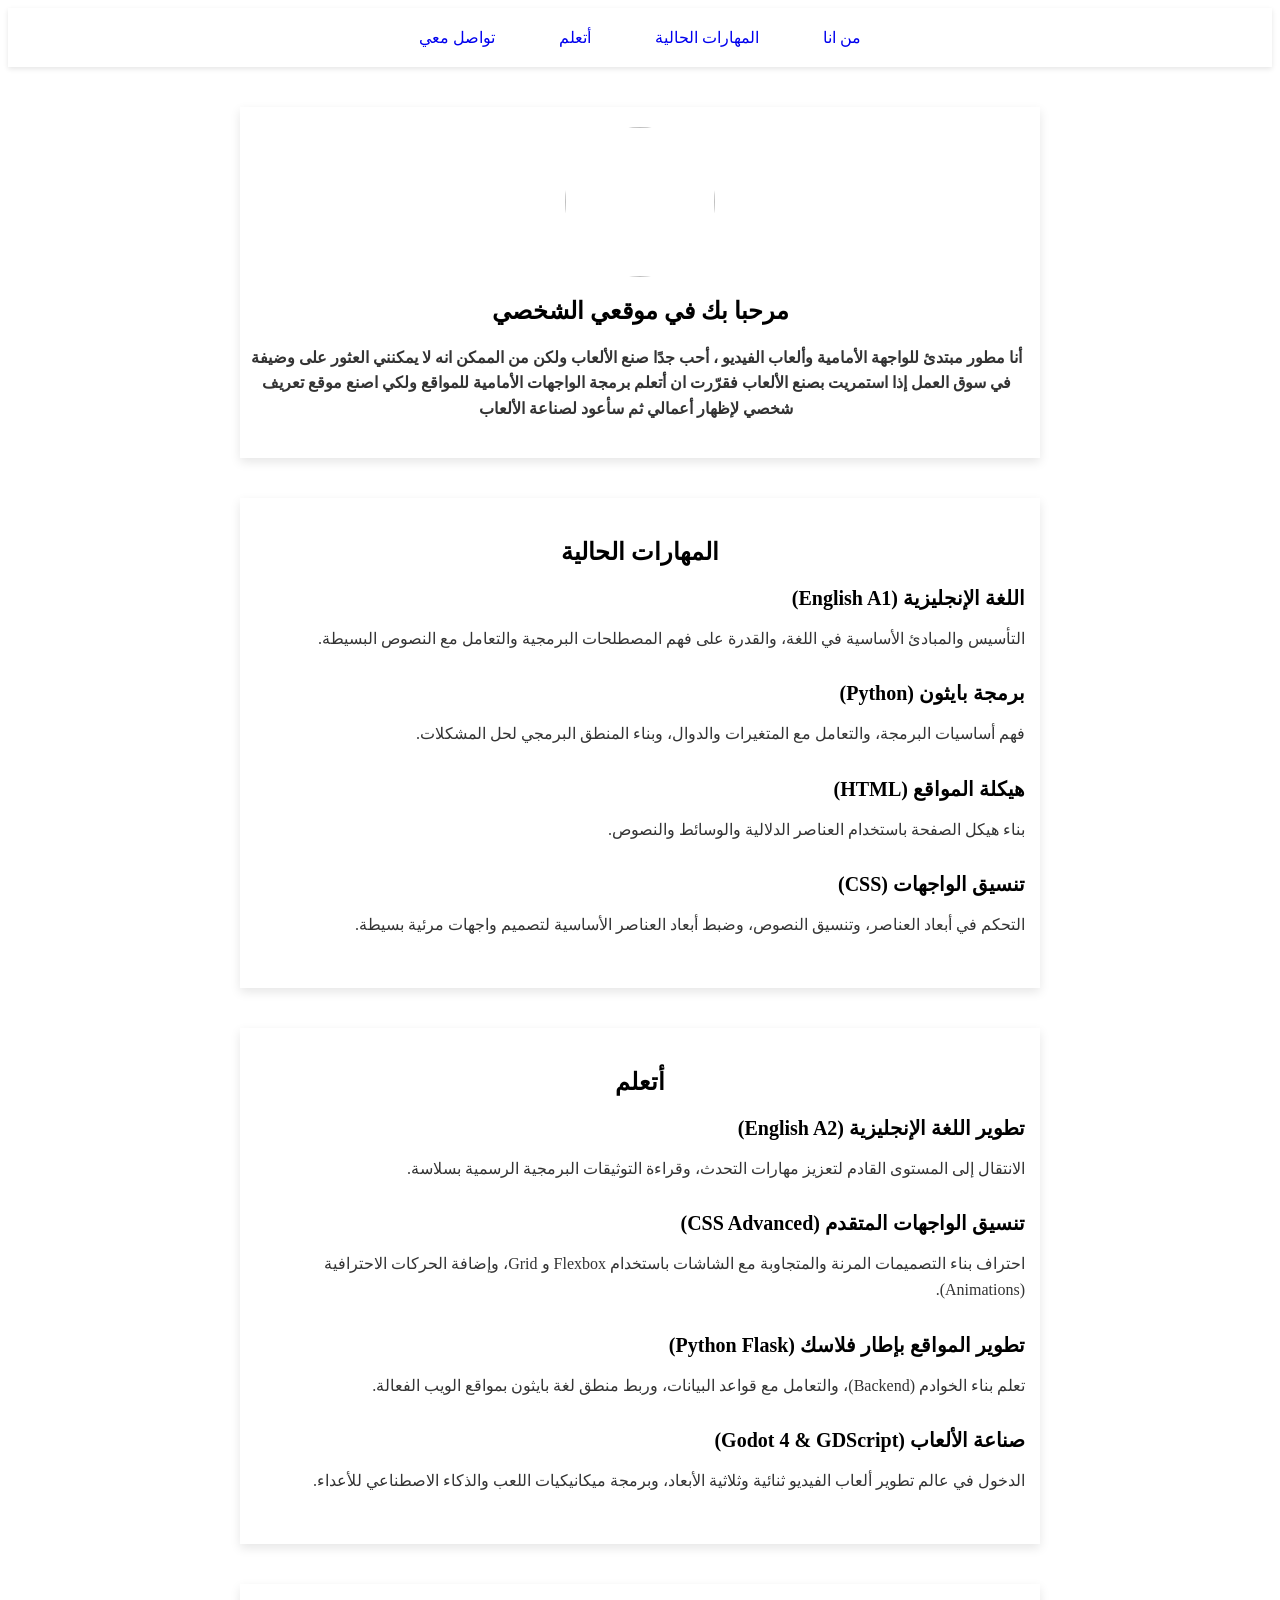
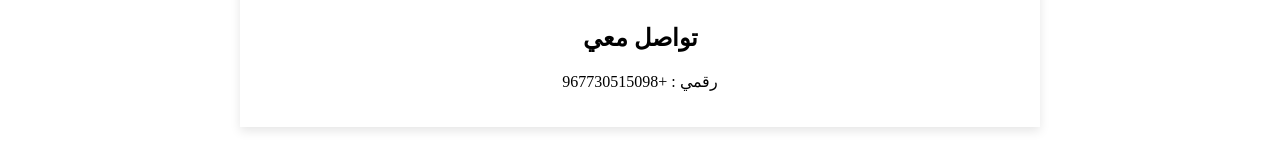
==== index.html @ 2a9069a5 "Add files via upload" ====
<!DOCTYPE html>
<html lang="en">
<head>
  <meta charset="UTF-8">
  <title>Hamd - Portfolio</title>
  <link rel="stylesheet" href="style.css">
</head>
<body>
  
  <nav>
    
    <a href="#intro">من انا</a>
    <a href="#skills">المهارات الحالية</a>
    <a href="#learning">أتعلم</a>
    <a href="#contact">تواصل معي</a>
    
  </nav>
  
  
  
  <main class="container">

    <section id="intro">
      
      <img src="images/Gojo-Saturo.jpg"/>
      <h2>مرحبا بك في موقعي الشخصي</h2>
      <h3 class="ims">أنا مطور مبتدئ للواجهة الأمامية وألعاب الفيديو ، أحب جدًا صنع الألعاب ولكن من الممكن انه لا يمكنني العثور على وضيفة في سوق العمل إذا استمريت بصنع الألعاب فقرّرت ان أتعلم برمجة الواجهات الأمامية للمواقع ولكي اصنع موقع تعريف شخصي لإظهار أعمالي ثم سأعود لصناعة الألعاب</h3>
    </section>
    
    <section id="skills">
      <h2>المهارات الحالية</h2>
      <div class="skill-card">
          <h3>اللغة الإنجليزية (English A1)</h3>
          <p>التأسيس والمبادئ الأساسية في اللغة، والقدرة على فهم المصطلحات البرمجية والتعامل مع النصوص البسيطة.</p>
      </div>
      
      <div class="skill-card">
          <h3>برمجة بايثون (Python)</h3>
          <p>فهم أساسيات البرمجة، والتعامل مع المتغيرات والدوال، وبناء المنطق البرمجي لحل المشكلات.</p>
      </div>
      
      <div class="skill-card">
          <h3>هيكلة المواقع (HTML)</h3>
          <p>بناء هيكل الصفحة باستخدام العناصر الدلالية والوسائط والنصوص.</p>
      </div>
      
      <div class="skill-card">
          <h3>تنسيق الواجهات (CSS)</h3>
          <p>التحكم في أبعاد العناصر، وتنسيق النصوص، وضبط أبعاد العناصر الأساسية لتصميم واجهات مرئية بسيطة.</p>
      </div>

    </section>
    
    <section id="learning">
      <h2>أتعلم</h2>
      
      <div class="learn-card">
          <h3>تطوير اللغة الإنجليزية (English A2)</h3>
          <p>الانتقال إلى المستوى القادم لتعزيز مهارات التحدث، وقراءة التوثيقات البرمجية الرسمية بسلاسة.</p>
      </div>
      
      <div class="learn-card">
          <h3>تنسيق الواجهات المتقدم (CSS Advanced)</h3>
          <p>احتراف بناء التصميمات المرنة والمتجاوبة مع الشاشات باستخدام Flexbox و Grid، وإضافة الحركات الاحترافية (Animations).</p>
      </div>
      
      <div class="learn-card">
          <h3>تطوير المواقع بإطار فلاسك (Python Flask)</h3>
          <p>تعلم بناء الخوادم (Backend)، والتعامل مع قواعد البيانات، وربط منطق لغة بايثون بمواقع الويب الفعالة.</p>
      </div>
      
      <div class="learn-card">
          <h3>صناعة الألعاب (Godot 4 & GDScript)</h3>
          <p>الدخول في عالم تطوير ألعاب الفيديو ثنائية وثلاثية الأبعاد، وبرمجة ميكانيكيات اللعب والذكاء الاصطناعي للأعداء.</p>
      </div>

    </section>
    
    
    
    <section id="contact">
      <h2>تواصل معي</h2>
      <form>
        <div>
          <p id="">رقمي : +967730515098</p>
        </div>
      </form>
      
    </section>
    
  </main>
  
</body>
</html>
---- style.css ----
body{
    direction: rtl;
}
img {
    width: 150px;
    height: 150px;
    border-radius: 50%;
    margin: auto;
    display: block;
}
section{
    text-align: center;
    max-width: 800px;
    margin: 40px auto;
    padding: 30px auto;
    box-shadow: 0px 4px 10px rgba(0,0,0,0.1) ;
    padding-bottom: 20px;
    padding-top: 20px;
}
.skill-card, .learn-card{
    text-align: right;
    margin-bottom: 30px;
    padding-right: 15px;
}
.skill-card h3, .learn-card h3{
    font-size: 20px;
    margin-bottom: 8px;
    color: #000000;
}
.skill-card p, .learn-card p{
    font-size: 16px;
    color: #333333;
    line-height: 1.6;
}
nav{
    text-align: center;
    padding: 20px;
    box-shadow: 0px 2px 5px rgba(0, 0, 0, 0.1);
}
nav a{
    text-decoration: none;
}
nav a:hover{
    text-decoration: underline;
    color: Red;
}
.ims{
    padding-right: 8px;
    color: #333333;
    font-size: 16px;
    line-height: 1.6;
}
nav a{
    padding: 30px;
}
#mynumber{
    align-items: center;
    max-height: 50px;
}
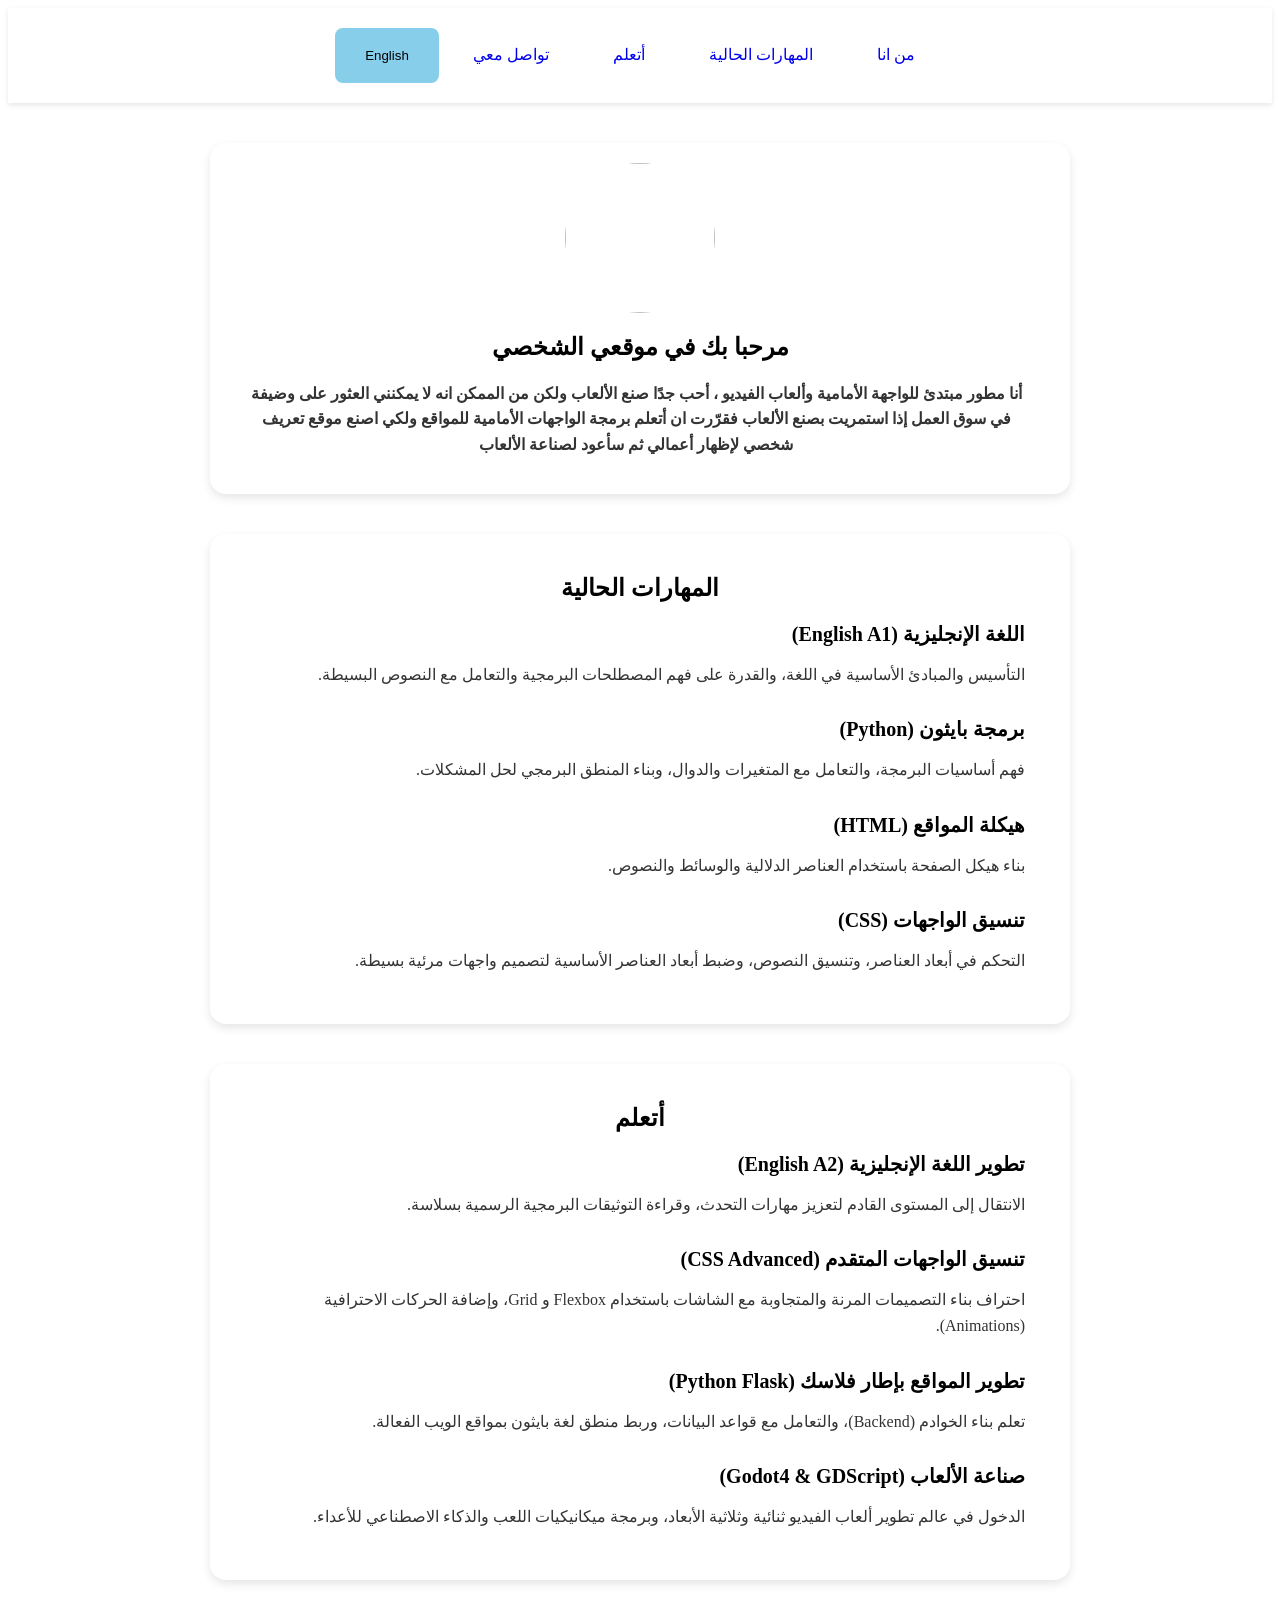
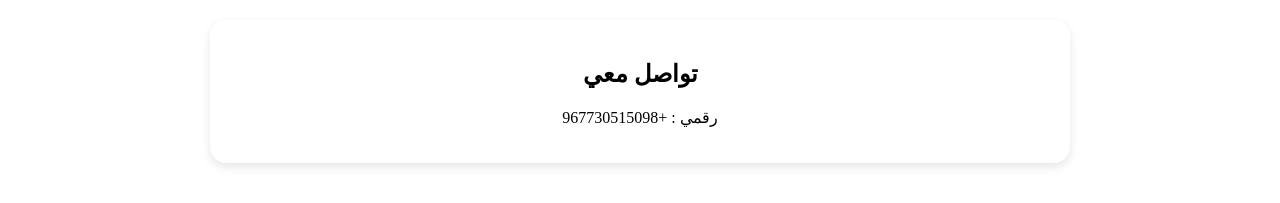
==== commit 5d17a8e1: "Add files via upload" ====
--- a/index.html
+++ b/index.html
@@ -13,15 +13,13 @@
     <a href="#skills">المهارات الحالية</a>
     <a href="#learning">أتعلم</a>
     <a href="#contact">تواصل معي</a>
+    <button onclick="window.location.href='en/index-en.html'">English</button>
     
   </nav>
-  
-  
   
   <main class="container">
 
     <section id="intro">
-      
       <img src="images/Gojo-Saturo.jpg"/>
       <h2>مرحبا بك في موقعي الشخصي</h2>
       <h3 class="ims">أنا مطور مبتدئ للواجهة الأمامية وألعاب الفيديو ، أحب جدًا صنع الألعاب ولكن من الممكن انه لا يمكنني العثور على وضيفة في سوق العمل إذا استمريت بصنع الألعاب فقرّرت ان أتعلم برمجة الواجهات الأمامية للمواقع ولكي اصنع موقع تعريف شخصي لإظهار أعمالي ثم سأعود لصناعة الألعاب</h3>
@@ -33,59 +31,45 @@
           <h3>اللغة الإنجليزية (English A1)</h3>
           <p>التأسيس والمبادئ الأساسية في اللغة، والقدرة على فهم المصطلحات البرمجية والتعامل مع النصوص البسيطة.</p>
       </div>
-      
       <div class="skill-card">
           <h3>برمجة بايثون (Python)</h3>
           <p>فهم أساسيات البرمجة، والتعامل مع المتغيرات والدوال، وبناء المنطق البرمجي لحل المشكلات.</p>
       </div>
-      
       <div class="skill-card">
           <h3>هيكلة المواقع (HTML)</h3>
           <p>بناء هيكل الصفحة باستخدام العناصر الدلالية والوسائط والنصوص.</p>
       </div>
-      
       <div class="skill-card">
           <h3>تنسيق الواجهات (CSS)</h3>
           <p>التحكم في أبعاد العناصر، وتنسيق النصوص، وضبط أبعاد العناصر الأساسية لتصميم واجهات مرئية بسيطة.</p>
       </div>
-
     </section>
     
     <section id="learning">
       <h2>أتعلم</h2>
-      
       <div class="learn-card">
           <h3>تطوير اللغة الإنجليزية (English A2)</h3>
           <p>الانتقال إلى المستوى القادم لتعزيز مهارات التحدث، وقراءة التوثيقات البرمجية الرسمية بسلاسة.</p>
       </div>
-      
       <div class="learn-card">
           <h3>تنسيق الواجهات المتقدم (CSS Advanced)</h3>
           <p>احتراف بناء التصميمات المرنة والمتجاوبة مع الشاشات باستخدام Flexbox و Grid، وإضافة الحركات الاحترافية (Animations).</p>
       </div>
-      
       <div class="learn-card">
           <h3>تطوير المواقع بإطار فلاسك (Python Flask)</h3>
           <p>تعلم بناء الخوادم (Backend)، والتعامل مع قواعد البيانات، وربط منطق لغة بايثون بمواقع الويب الفعالة.</p>
       </div>
-      
       <div class="learn-card">
-          <h3>صناعة الألعاب (Godot 4 & GDScript)</h3>
+          <h3>صناعة الألعاب (Godot4 & GDScript)</h3>
           <p>الدخول في عالم تطوير ألعاب الفيديو ثنائية وثلاثية الأبعاد، وبرمجة ميكانيكيات اللعب والذكاء الاصطناعي للأعداء.</p>
       </div>
-
     </section>
-    
-    
     
     <section id="contact">
       <h2>تواصل معي</h2>
-      <form>
-        <div>
-          <p id="">رقمي : +967730515098</p>
-        </div>
-      </form>
-      
+      <div>
+        <p>رقمي : +967730515098</p>
+      </div>
     </section>
     
   </main>
--- a/style.css
+++ b/style.css
@@ -12,10 +12,11 @@
     text-align: center;
     max-width: 800px;
     margin: 40px auto;
-    padding: 30px auto;
+    padding: 30px ;
     box-shadow: 0px 4px 10px rgba(0,0,0,0.1) ;
     padding-bottom: 20px;
     padding-top: 20px;
+    border-radius: 16px;
 }
 .skill-card, .learn-card{
     text-align: right;
@@ -51,9 +52,15 @@
     line-height: 1.6;
 }
 nav a{
-    padding: 30px;
+    margin: 30px;
 }
 #mynumber{
     align-items: center;
     max-height: 50px;
+}
+button{
+    padding: 20px 30px;
+    background-color: skyblue;
+    border: 0;
+    border-radius: 8px;
 }
